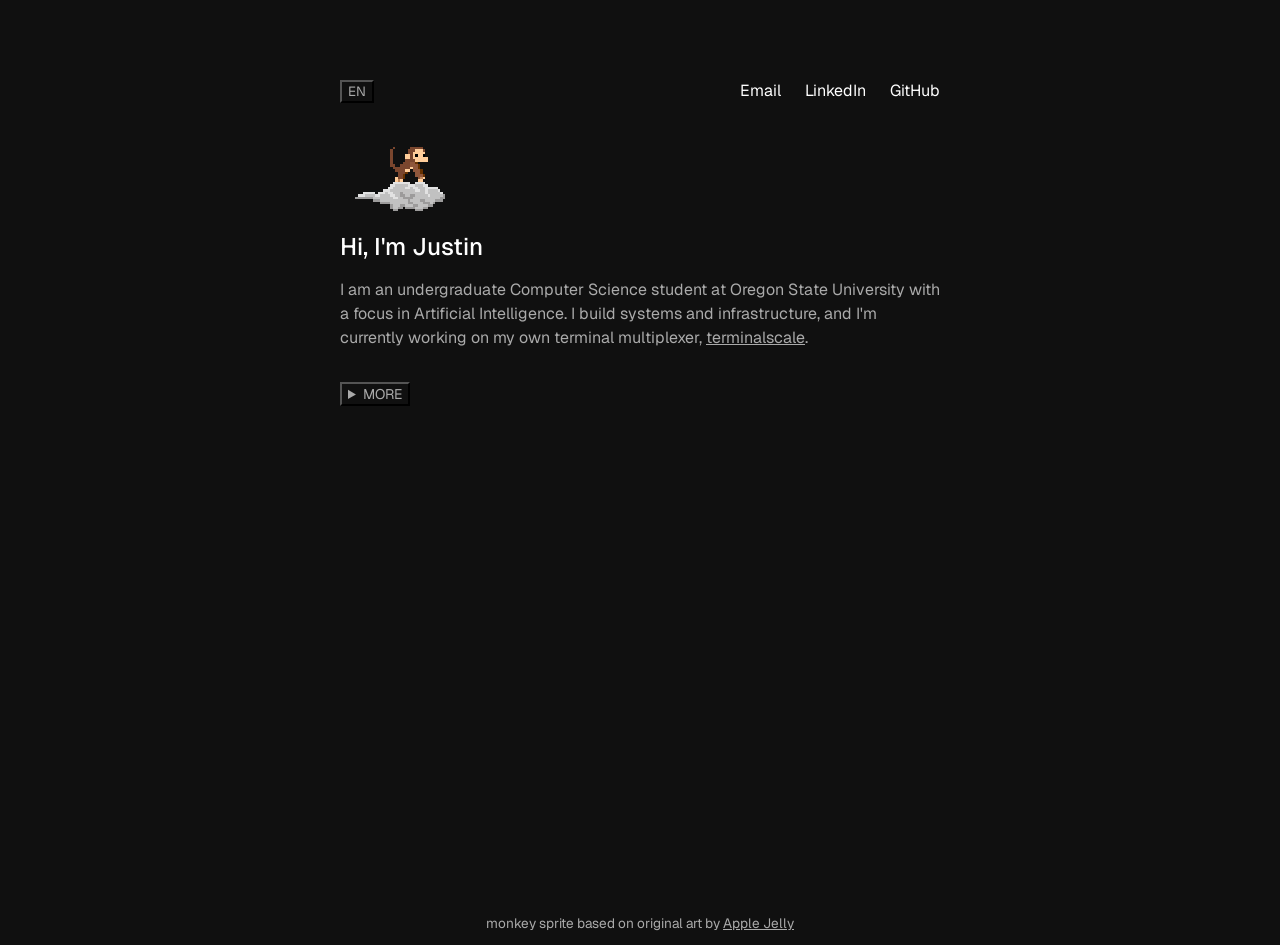
==== index.html @ 984f0409 "feat: add credit footer Signed-off-by: Justin Lee <leejustincs@gmail.com>" ====
<!doctype html>
<html lang="en">
  <head>
    <meta charset="UTF-8" />
    <meta name="viewport" content="width=device-width, initial-scale=1.0" />
    <title>Justin Lee</title>
    <link
      rel="icon"
      href="[data-uri]"
    />
    <link rel="stylesheet" href="style.css" />
    <link rel="preconnect" href="https://fonts.googleapis.com" />
    <link rel="preconnect" href="https://fonts.gstatic.com" crossorigin />
    <link
      href="https://fonts.googleapis.com/css2?family=Geist:ital,wght@0,100..900;1,100..900&family=Inter:ital,opsz,wght@0,14..32,100..900;1,14..32,100..900&display=swap"
      rel="stylesheet"
    />
    <script type="module" src="script.js" defer></script>
  </head>
  <body>
    <div class="page">
      <nav>
        <!-- 
      <a href="/" class="nav-name">Justin Lee</a></li>
      -->
        <ul class="nav-links">
          <li class="language-button-container">
            <button data-i18n="navLanguageButton" class="language-button">
              EN
            </button>
          </li>
          <li id="email-container">
            <button data-i18n="navEmail" id="email">Email</button>
            <div id="email-popover">COPIED</div>
          </li>
          <li>
            <a
              data-i18n="navLinkedin"
              href="https://www.linkedin.com/in/just1nlee/"
              target="_blank"
              rel="noopener noreferrer"
              >LinkedIn</a
            >
          </li>
          <li>
            <a
              data-i18n="navGithub"
              href="https://github.com/just1nlee/"
              target="_blank"
              rel="noopener noreferrer"
              >GitHub</a
            >
          </li>
        </ul>
      </nav>
      <header>
        <div>
          <div class="monkey-space">
            <div class="monkey"></div>
          </div>
          <h1 data-i18n="heading">Hi, I'm Justin</h1>
        </div>
        <p>
          I am an undergraduate Computer Science student at Oregon State
          University with a focus in Artificial Intelligence. I build systems
          and infrastructure, and I'm currently working on my own terminal
          multiplexer,
          <a
            id="terminalscale-link"
            href="https://github.com/just1nlee/terminalscale"
            target="_blank"
            rel="noopener noreferrer"
            >terminalscale</a
          >.
        </p>
      </header>
      <main>
        <details>
          <summary>MORE</summary>
          <p>
            I am Korean American, born and raised in Portland, Oregon. I first
            fell in love with computers
          </p>
          <p>
            Hi, I'm Justin. I'm an incoming fourth-year Computer Science student
            at Oregon State University with a love for all things computers. I'm
            interested in systems and cloud infrastructure, and I have
            real-world experience building on AWS in Go. When I'm not
            programming, I'm building LEGO, reading manga, or playing bass.
          </p>
        </details>
      </main>
    </div>
    <footer>
      <p>
        monkey sprite based on original art by
        <a
          id="apple-jelly-link"
          href="https://www.reddit.com/r/PixelArt/comments/lrusgr/monkey/"
          target="_blank"
          rel="noopener noreferrer"
          >Apple Jelly</a
        >
      </p>
    </footer>
  </body>
</html>
---- style.css ----
:root {
  --color-bg: #101010;
  --color-text: #ffffff;
  --color-secondary-text: #aaaaaa;
  --color-tertiary-text: #5c5c64;
}

nav ul {
  display: flex;
  gap: 1.5rem;
  list-style: none;
  padding: 0;
}

.language-button-container {
  flex-grow: 1;
  flex-shrink: 0;
  flex-basis: auto;
}

.language-button {
  color: var(--color-secondary-text);
  font-family: "Geist", sans-serif;
  font-weight: 400;
  font-style: normal;
  background: none;
  cursor: pointer;
}

#email-container {
  position: relative;
}

#email-popover {
  position: absolute;
  position-anchor: --email-anchor;
  bottom: 100%;
  left: 50%;
  transform: translateX(-50%);
  margin-bottom: 0.5rem;
  white-space: nowrap;
  opacity: 0;
  visibility: hidden;

  border: 2px outset buttonborder;
  padding: 1px 6px;
  color: var(--color-secondary-text);
  font: inherit;
  font-size: 0.875rem;
  background: none;
  cursor: default;
}

#email-popover.visible {
  opacity: 1;
  visibility: visible;
}

#email {
  anchor-name: --email-anchor;
  color: var(--color-text);
  background: none;
  border: none;
  padding: 0;
  font: inherit;
  cursor: pointer;
}

#email:hover {
  text-decoration: underline;
}

a,
#email {
  color: var(--color-text);
  text-decoration: none;
}

a:visited {
  color: var(--color-text);
}

a:hover,
#email:hover {
  text-decoration: underline;
}

body {
  background-color: var(--color-bg);
  color: var(--color-secondary-text);

  font-family: "Geist", sans-serif;
  font-optical-sizing: auto;
  font-weight: 400;
  font-style: normal;

  max-width: 600px;
  margin: 0 auto;
  padding: 0 1rem;
}

header {
}

nav {
  margin-top: 4rem;
}

header h1 {
  color: var(--color-text);
  font-size: 1.5rem;
  font-weight: 500;
  margin-bottom: 0;
}

header div {
  display: flex;
  flex-direction: column;
  gap: 0.25rem;
}

header p {
  line-height: 1.5;
  margin-top: 1rem;
}

#terminalscale-link {
  color: var(--color-secondary-text);
  text-decoration: underline;
}

#terminalscale-link:hover {
  color: var(--color-tertiary-text);
}

.monkey-space {
  flex-grow: 1;
  position: relative;
  /* background-color: red; */
  height: 92px;
  overflow: hidden;
}

.monkey {
  image-rendering: pixelated;
  position: absolute;
  top: 0;
  left: 0;
  width: 48px;
  height: 37px;
  transform: scale(2.5);
  transform-origin: top left;
  background-image: url("./sprite_sheet/monkey_idle/monkey_idle_sprite_sheet.png");
  cursor: pointer;
}

main {
  margin-top: 1rem;
  flex-grow: 1;
  flex-shrink: 0;
  flex-basis: auto;
}

summary {
  user-select: none;
  border: 2px outset buttonborder;
  padding: 1px 6px;
  color: var(--color-secondary-text);
  font: inherit;
  font-size: 0.875rem;
  cursor: pointer;
  width: fit-content;
}

details p {
  margin-top: 2rem;
  margin-bottom: 0;
  line-height: 1.5;
}

.page {
  display: flex;
  flex-direction: column;
  min-height: 100vh;
}

footer {
  display: flex;
  justify-content: center;
  font-size: 0.85rem;
}

footer ul {
  display: flex;
  gap: 1.5rem;
  list-style: none;
  padding: 0;
}

#apple-jelly-link {
  color: var(--color-secondary-text);
  text-decoration: underline;
}

#apple-jelly-link:hover {
  color: var(--color-tertiary-text);
}
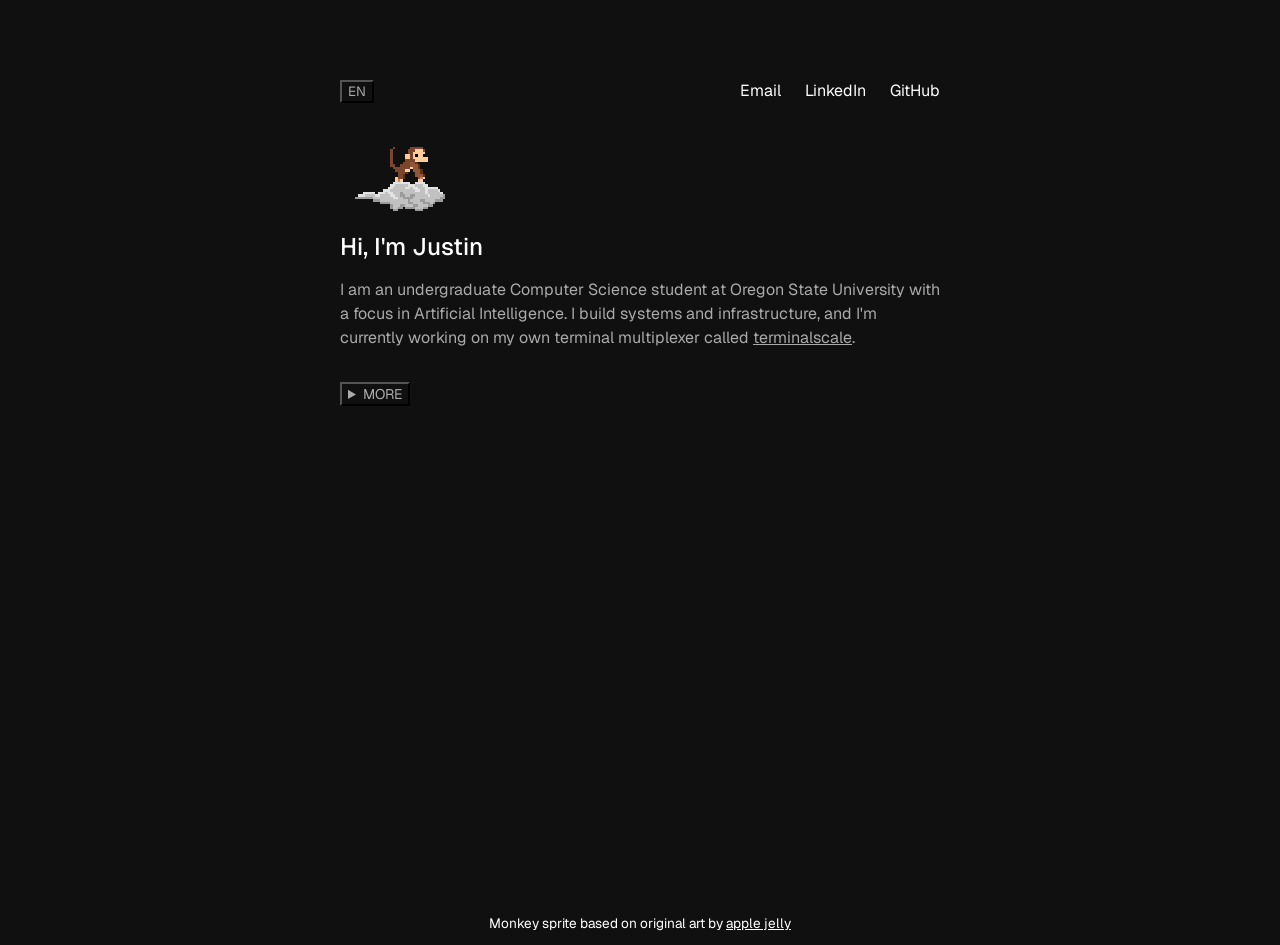
==== commit 2df35c29: "feat: final draft text Signed-off-by: Justin Lee <leejustincs@gmail.com>" ====
--- a/index.html
+++ b/index.html
@@ -64,7 +64,7 @@
           I am an undergraduate Computer Science student at Oregon State
           University with a focus in Artificial Intelligence. I build systems
           and infrastructure, and I'm currently working on my own terminal
-          multiplexer,
+          multiplexer called
           <a
             id="terminalscale-link"
             href="https://github.com/just1nlee/terminalscale"
@@ -78,28 +78,44 @@
         <details>
           <summary>MORE</summary>
           <p>
-            I am Korean American, born and raised in Portland, Oregon. I first
-            fell in love with computers
+            I am Korean American, born and raised in Portland, Oregon. I have
+            built systems for state government and open source, and I am
+            currently doing research on automated failure attribution for LLM
+            multi-agent systems.
           </p>
           <p>
-            Hi, I'm Justin. I'm an incoming fourth-year Computer Science student
-            at Oregon State University with a love for all things computers. I'm
-            interested in systems and cloud infrastructure, and I have
-            real-world experience building on AWS in Go. When I'm not
-            programming, I'm building LEGO, reading manga, or playing bass.
+            I can't point to the exact moment that I fell in love with
+            computers, but they've always been there for me. As a child, I put
+            countless hours into video games like Pokémon, Tetris, and
+            Minecraft, which served as my introduction to the world of ones and
+            zeroes. I built my first computer in middle school, then spent a
+            year of part-time checks on my first Apple silicon, an M1 MacBook
+            Air that I still use as my daily driver. I later got a T480s to
+            experiment with different Linux distributions, which got me fixated
+            on developer tools like Vim, tiling window managers, and terminal
+            multiplexers.
+          </p>
+          <p>
+            Outside of computers, I go hiking, build LEGO, and read manga.
+            Places like the coast and the Columbia River Gorge make me proud to
+            call Oregon home. My LEGO collection is mostly Star Wars, with my
+            favorite set being the UCS Jango Fett's Slave I. One day, I hope to
+            add Rivendell to the collection. My top 3 manga currently look like
+            One Piece, Slam Dunk, and Mobile Suit Gundam: The Origin (in no
+            particular order). If you've made it this far, thanks for reading.
           </p>
         </details>
       </main>
     </div>
     <footer>
       <p>
-        monkey sprite based on original art by
+        Monkey sprite based on original art by
         <a
           id="apple-jelly-link"
           href="https://www.reddit.com/r/PixelArt/comments/lrusgr/monkey/"
           target="_blank"
           rel="noopener noreferrer"
-          >Apple Jelly</a
+          >apple jelly</a
         >
       </p>
     </footer>
--- a/style.css
+++ b/style.css
@@ -156,6 +156,7 @@
 
 main {
   margin-top: 1rem;
+  margin-bottom: 2rem;
   flex-grow: 1;
   flex-shrink: 0;
   flex-basis: auto;
@@ -185,8 +186,10 @@
 }
 
 footer {
+  margin-top: 0rem;
   display: flex;
   justify-content: center;
+  color: var(--color-text);
   font-size: 0.85rem;
 }
 
@@ -198,7 +201,7 @@
 }
 
 #apple-jelly-link {
-  color: var(--color-secondary-text);
+  color: var(--color-text);
   text-decoration: underline;
 }
 
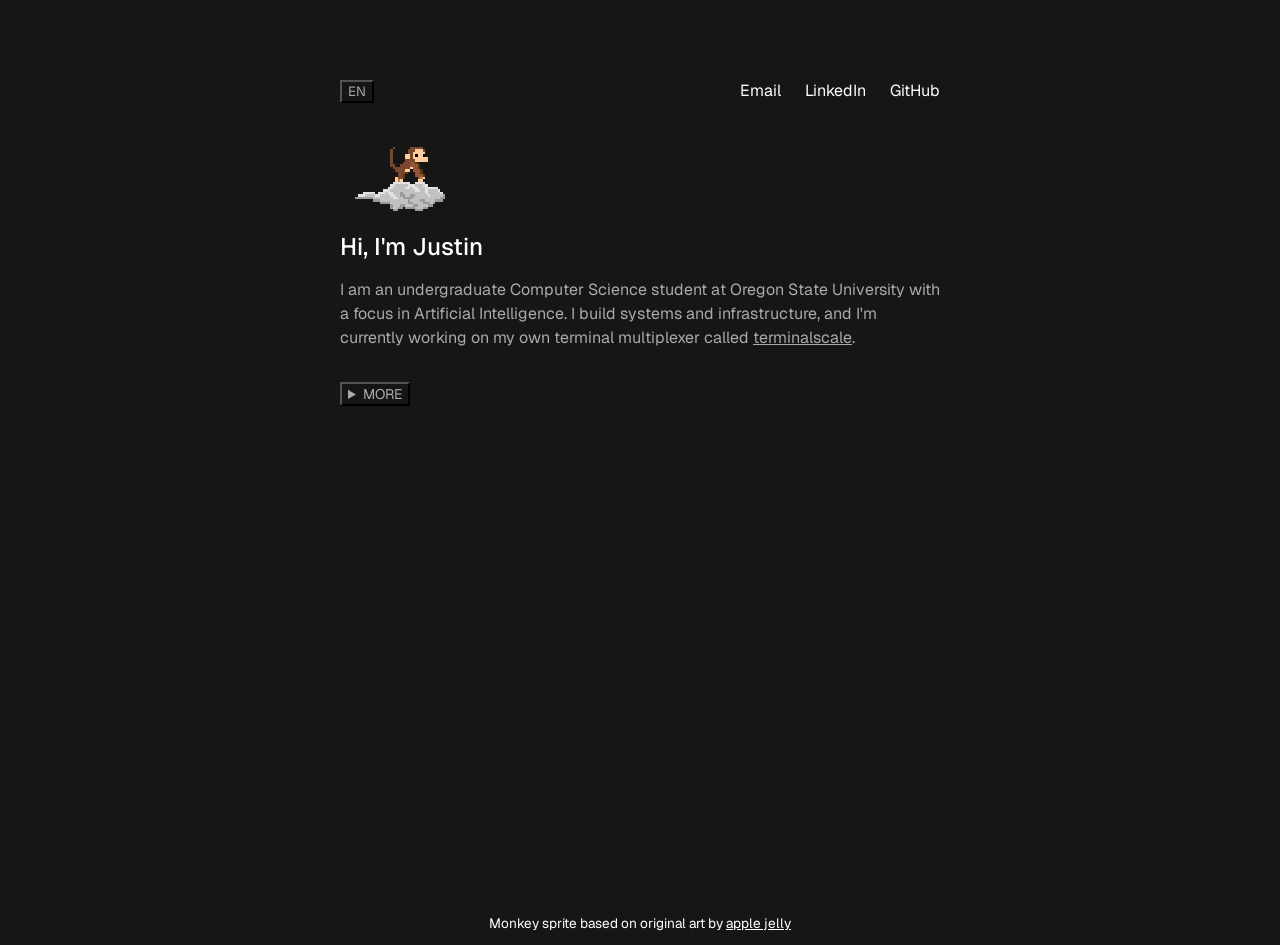
==== commit 3983c499: "feat: update text Signed-off-by: Justin Lee <leejustincs@gmail.com>" ====
--- a/index.html
+++ b/index.html
@@ -88,12 +88,11 @@
             computers, but they've always been there for me. As a child, I put
             countless hours into video games like Pokémon, Tetris, and
             Minecraft, which served as my introduction to the world of ones and
-            zeroes. I built my first computer in middle school, then spent a
-            year of part-time checks on my first Apple silicon, an M1 MacBook
-            Air that I still use as my daily driver. I later got a T480s to
-            experiment with different Linux distributions, which got me fixated
-            on developer tools like Vim, tiling window managers, and terminal
-            multiplexers.
+            zeroes. I built my first PC in middle school, then spent a year of
+            part-time checks on my first Apple silicon, an M1 MacBook Air that I
+            still use as my daily driver. I later got a T480s to experiment with
+            different Linux distributions, which got me fixated on developer
+            tools like Vim, tiling window managers, and terminal multiplexers.
           </p>
           <p>
             Outside of computers, I go hiking, build LEGO, and read manga.
--- a/style.css
+++ b/style.css
@@ -1,5 +1,5 @@
 :root {
-  --color-bg: #101010;
+  --color-bg: #161616;
   --color-text: #ffffff;
   --color-secondary-text: #aaaaaa;
   --color-tertiary-text: #5c5c64;
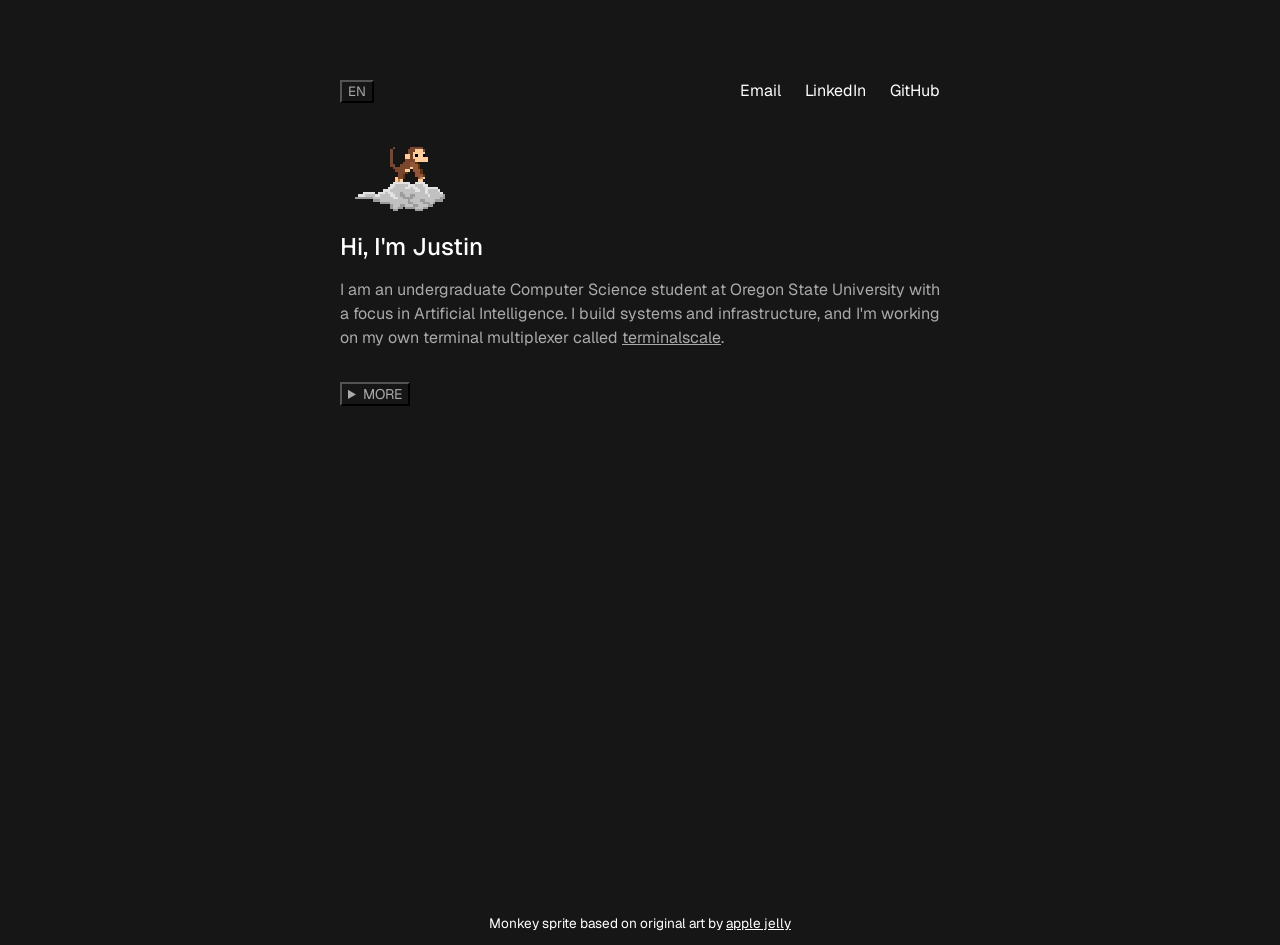
==== commit 85aeb597: "feat: update text wording Signed-off-by: Justin Lee <leejustincs@gmail.com>" ====
--- a/index.html
+++ b/index.html
@@ -60,62 +60,48 @@
           </div>
           <h1 data-i18n="heading">Hi, I'm Justin</h1>
         </div>
+        <!-- prettier-ignore -->
         <p>
-          I am an undergraduate Computer Science student at Oregon State
-          University with a focus in Artificial Intelligence. I build systems
-          and infrastructure, and I'm currently working on my own terminal
-          multiplexer called
-          <a
-            id="terminalscale-link"
-            href="https://github.com/just1nlee/terminalscale"
-            target="_blank"
-            rel="noopener noreferrer"
-            >terminalscale</a
-          >.
+          <span data-i18n="introParagraphFirstPart">I am an undergraduate Computer Science student at Oregon State University with a focus in Artificial Intelligence. I build systems and infrastructure, and I'm working on my own terminal multiplexer called </span><a id="terminalscale-link" href="https://github.com/just1nlee/terminalscale" target="_blank" rel="noopener noreferrer">terminalscale</a><span data-i18n="introParagraphSecondPart">.</span>
         </p>
       </header>
       <main>
         <details>
-          <summary>MORE</summary>
-          <p>
+          <summary data-i18n="detailsSummaryButton">MORE</summary>
+          <p data-i18n="mainFirstParagraph">
             I am Korean American, born and raised in Portland, Oregon. I have
             built systems for state government and open source, and I am
             currently doing research on automated failure attribution for LLM
             multi-agent systems.
           </p>
-          <p>
+          <p data-i18n="mainSecondParagraph">
             I can't point to the exact moment that I fell in love with
             computers, but they've always been there for me. As a child, I put
             countless hours into video games like Pokémon, Tetris, and
-            Minecraft, which served as my introduction to the world of ones and
-            zeroes. I built my first PC in middle school, then spent a year of
-            part-time checks on my first Apple silicon, an M1 MacBook Air that I
-            still use as my daily driver. I later got a T480s to experiment with
-            different Linux distributions, which got me fixated on developer
-            tools like Vim, tiling window managers, and terminal multiplexers.
+            Minecraft. These games served as my introduction to the world of
+            ones and zeroes. I built my first PC in middle school, then spent a
+            year of part-time checks on my first Apple silicon, an M1 MacBook
+            Air that I still use as my daily driver. I later got a T480s to
+            experiment with different Linux distributions, which got me fixated
+            on developer tools like Vim, tiling window managers, and terminal
+            multiplexers.
           </p>
-          <p>
+          <p data-i18n="mainThirdParagraph">
             Outside of computers, I go hiking, build LEGO, and read manga.
             Places like the coast and the Columbia River Gorge make me proud to
             call Oregon home. My LEGO collection is mostly Star Wars, with my
             favorite set being the UCS Jango Fett's Slave I. One day, I hope to
-            add Rivendell to the collection. My top 3 manga currently look like
-            One Piece, Slam Dunk, and Mobile Suit Gundam: The Origin (in no
+            add Rivendell to the collection. My current top 3 manga are One
+            Piece, Slam Dunk, and Mobile Suit Gundam: The Origin (in no
             particular order). If you've made it this far, thanks for reading.
           </p>
         </details>
       </main>
     </div>
     <footer>
+      <!-- prettier-ignore -->
       <p>
-        Monkey sprite based on original art by
-        <a
-          id="apple-jelly-link"
-          href="https://www.reddit.com/r/PixelArt/comments/lrusgr/monkey/"
-          target="_blank"
-          rel="noopener noreferrer"
-          >apple jelly</a
-        >
+        <span data-i18n="footerCreditsFirstPart">Monkey sprite based on original art by </span><a id="apple-jelly-link" href="https://www.reddit.com/r/PixelArt/comments/lrusgr/monkey/" target="_blank" rel="noopener noreferrer">apple jelly</a><span data-i18n="footerCreditsSecondPart"></span>
       </p>
     </footer>
   </body>
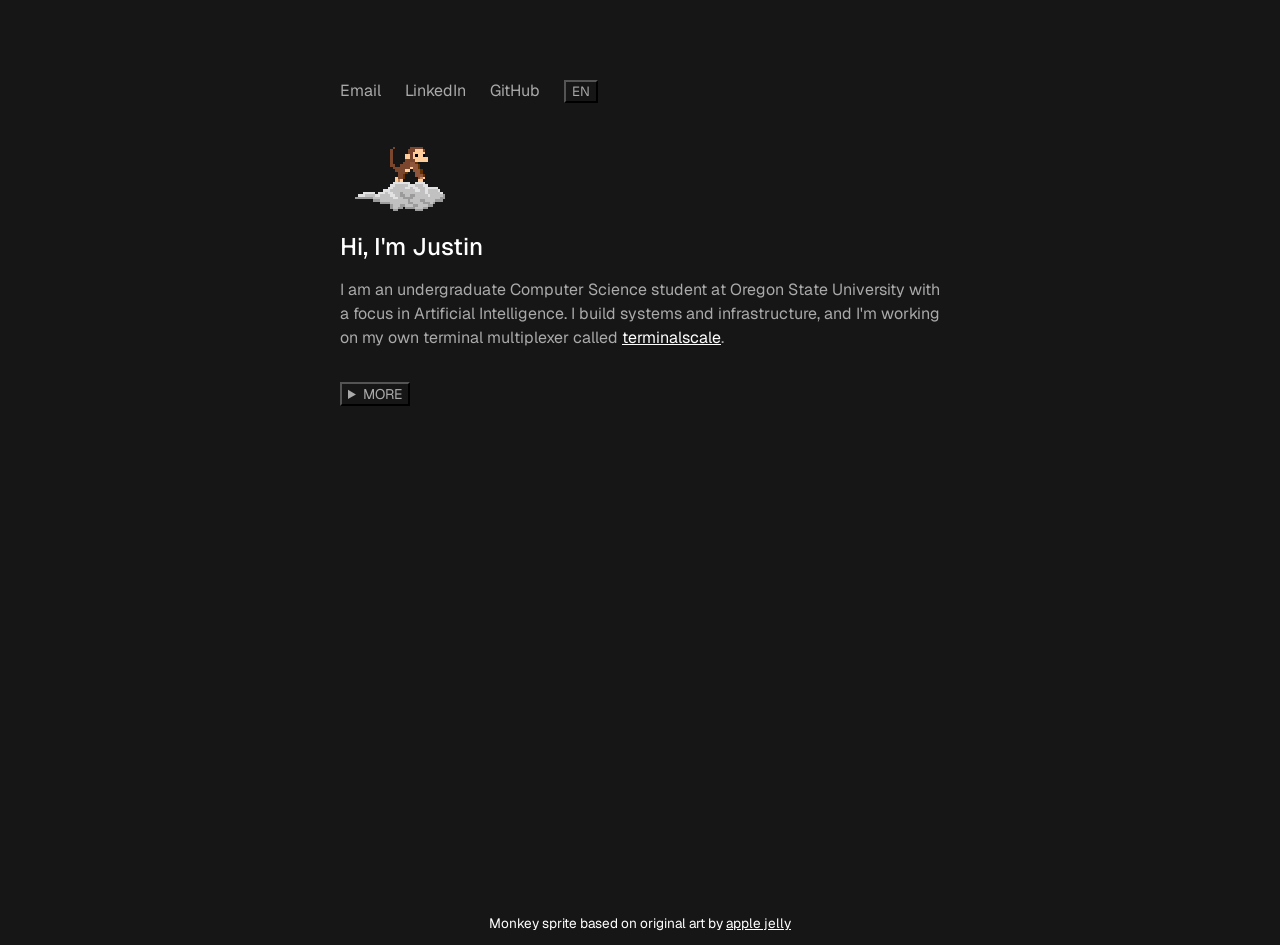
==== commit c3bdfcab: "feat: initial new navbar layout Signed-off-by: Justin Lee <leejustincs@gmail.com>" ====
--- a/index.html
+++ b/index.html
@@ -24,11 +24,6 @@
       <a href="/" class="nav-name">Justin Lee</a></li>
       -->
         <ul class="nav-links">
-          <li class="language-button-container">
-            <button data-i18n="navLanguageButton" class="language-button">
-              EN
-            </button>
-          </li>
           <li id="email-container">
             <button data-i18n="navEmail" id="email">Email</button>
             <div id="email-popover">COPIED</div>
@@ -50,6 +45,11 @@
               rel="noopener noreferrer"
               >GitHub</a
             >
+          </li>
+          <li class="language-button-container">
+            <button data-i18n="navLanguageButton" class="language-button">
+              EN
+            </button>
           </li>
         </ul>
       </nav>
--- a/style.css
+++ b/style.css
@@ -16,6 +16,10 @@
   flex-grow: 1;
   flex-shrink: 0;
   flex-basis: auto;
+}
+
+.nav-links .left-item {
+  color: var(--color-text);
 }
 
 .language-button {
@@ -58,7 +62,7 @@
 
 #email {
   anchor-name: --email-anchor;
-  color: var(--color-text);
+  color: var(--color-secondary-text);
   background: none;
   border: none;
   padding: 0;
@@ -72,7 +76,7 @@
 
 a,
 #email {
-  color: var(--color-text);
+  color: var(--color-secondary-text);
   text-decoration: none;
 }
 
@@ -125,7 +129,7 @@
 }
 
 #terminalscale-link {
-  color: var(--color-secondary-text);
+  color: var(--color-text);
   text-decoration: underline;
 }
 
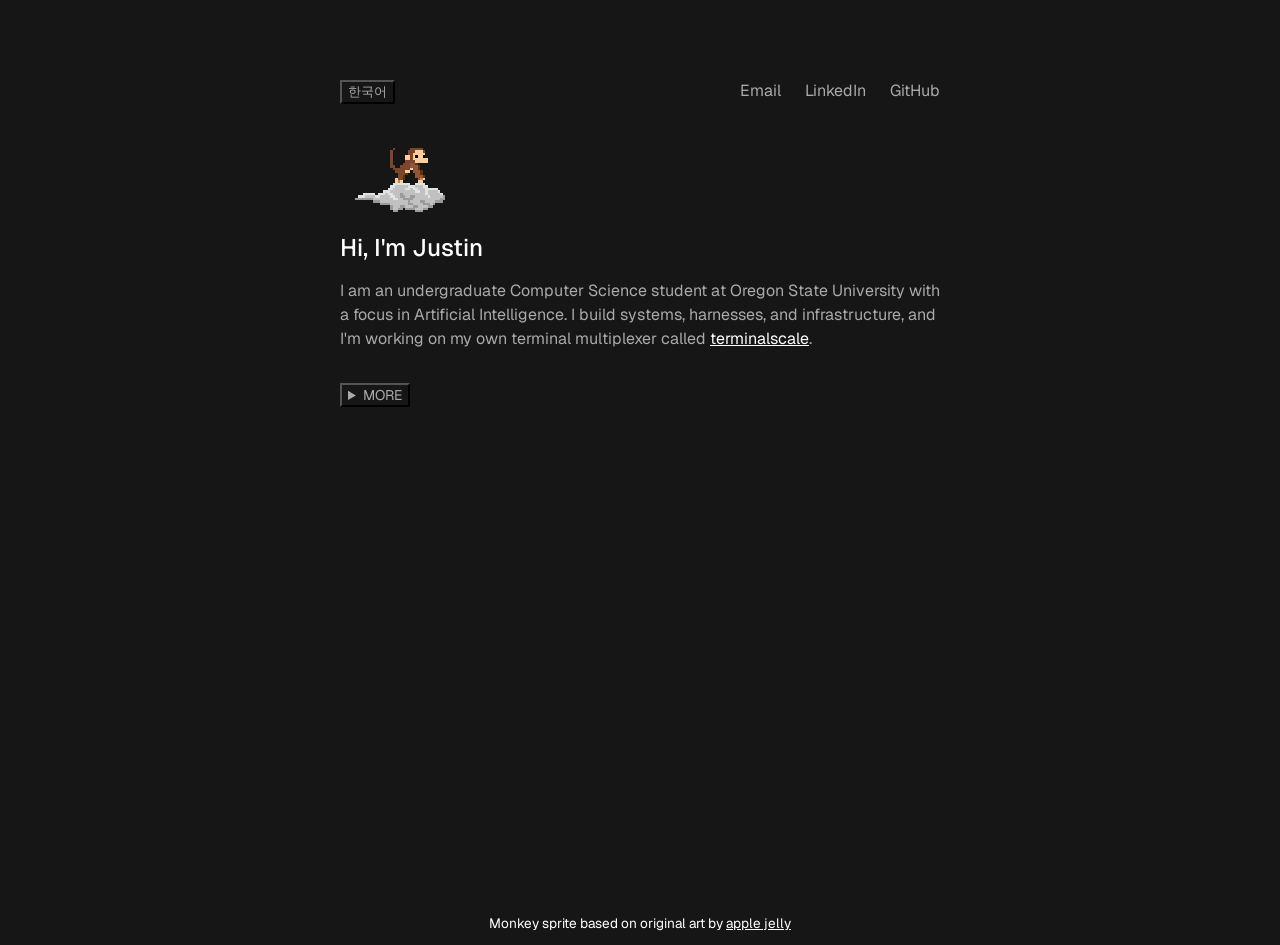
==== commit 0ea16376: "feat: update text wording Signed-off-by: Justin Lee <leejustincs@gmail.com>" ====
--- a/index.html
+++ b/index.html
@@ -24,6 +24,11 @@
       <a href="/" class="nav-name">Justin Lee</a></li>
       -->
         <ul class="nav-links">
+          <li class="language-button-container">
+            <button data-i18n="navLanguageButton" class="language-button">
+              한국어
+            </button>
+          </li>
           <li id="email-container">
             <button data-i18n="navEmail" id="email">Email</button>
             <div id="email-popover">COPIED</div>
@@ -46,11 +51,6 @@
               >GitHub</a
             >
           </li>
-          <li class="language-button-container">
-            <button data-i18n="navLanguageButton" class="language-button">
-              EN
-            </button>
-          </li>
         </ul>
       </nav>
       <header>
@@ -62,7 +62,7 @@
         </div>
         <!-- prettier-ignore -->
         <p>
-          <span data-i18n="introParagraphFirstPart">I am an undergraduate Computer Science student at Oregon State University with a focus in Artificial Intelligence. I build systems and infrastructure, and I'm working on my own terminal multiplexer called </span><a id="terminalscale-link" href="https://github.com/just1nlee/terminalscale" target="_blank" rel="noopener noreferrer">terminalscale</a><span data-i18n="introParagraphSecondPart">.</span>
+          <span data-i18n="introParagraphFirstPart">I am an undergraduate Computer Science student at Oregon State University with a focus in Artificial Intelligence. I build systems, harnesses, and infrastructure, and I'm working on my own terminal multiplexer called </span><a id="terminalscale-link" href="https://github.com/just1nlee/terminalscale" target="_blank" rel="noopener noreferrer">terminalscale</a><span data-i18n="introParagraphSecondPart">.</span>
         </p>
       </header>
       <main>
@@ -70,7 +70,7 @@
           <summary data-i18n="detailsSummaryButton">MORE</summary>
           <p data-i18n="mainFirstParagraph">
             I am Korean American, born and raised in Portland, Oregon. I have
-            built systems for state government and open source, and I am
+            engineered systems for state government and open source, and I am
             currently doing research on automated failure attribution for LLM
             multi-agent systems.
           </p>
